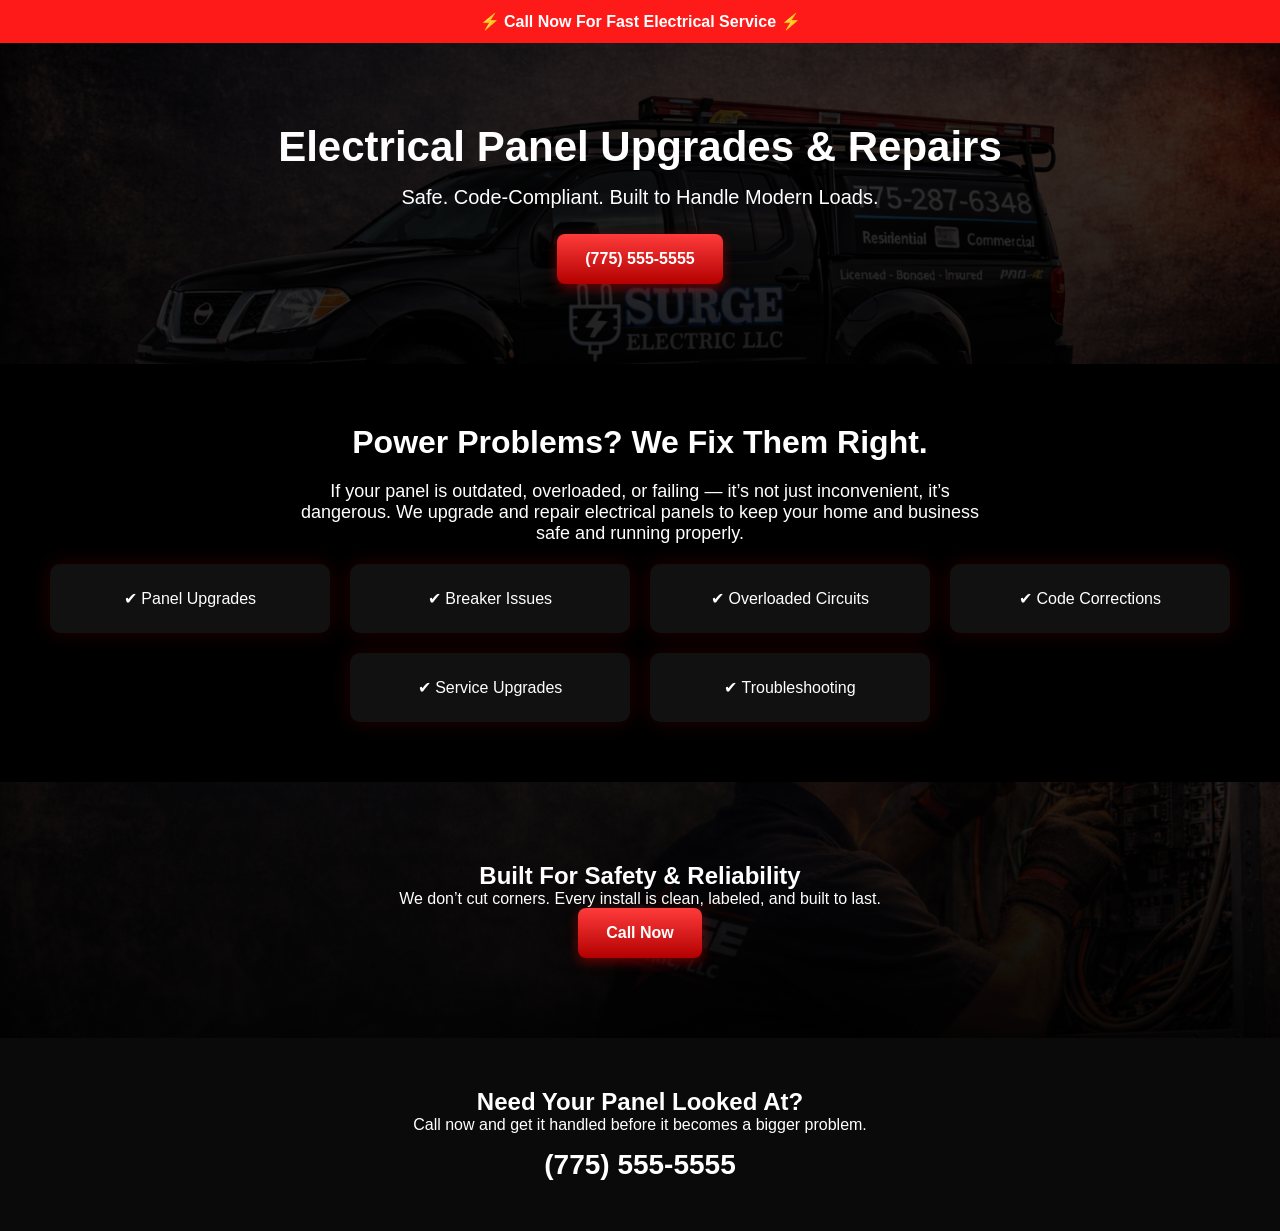
==== power.html @ 5cec7cf7 "Create power.html" ====
<!DOCTYPE html>
<html lang="en">
<head>
<meta charset="UTF-8">
<meta name="viewport" content="width=device-width, initial-scale=1.0">

<title>Electrical Panel Upgrades Reno | Surge Electric</title>

<!-- CALLRAIL SCRIPT -->
<script type="text/javascript" src="//cdn.callrail.com/companies/269112593/7c7fbebf2f808b67dbd3/12/swap.js"></script>

<style>
* {
  margin:0;
  padding:0;
  box-sizing:border-box;
  font-family: Arial, sans-serif;
}

body {
  background:#000;
  color:#fff;
}

/* TOP BAR */
.top-bar {
  background:#ff1a1a;
  text-align:center;
  padding:12px;
  font-weight:bold;
}

/* HERO */
.hero {
  background: linear-gradient(rgba(0,0,0,0.75), rgba(0,0,0,0.85)), url('truck.png');
  background-size:cover;
  background-position:center;
  padding:80px 20px;
  text-align:center;
}

.hero h1 {
  font-size:42px;
  margin-bottom:15px;
}

.hero p {
  font-size:20px;
  margin-bottom:25px;
}

.cta-btn {
  display:inline-block;
  padding:16px 28px;
  background:linear-gradient(to bottom, #ff3b3b, #b30000);
  color:#fff;
  text-decoration:none;
  border-radius:8px;
  font-weight:bold;
  box-shadow:0 4px 12px rgba(255,0,0,0.4);
}

/* SECTION */
.section {
  padding:60px 20px;
  text-align:center;
}

.section h2 {
  font-size:32px;
  margin-bottom:20px;
}

.section p {
  max-width:700px;
  margin:0 auto 20px;
  font-size:18px;
}

/* FEATURES */
.features {
  display:flex;
  flex-wrap:wrap;
  justify-content:center;
  gap:20px;
}

.feature-box {
  background:#111;
  padding:25px;
  border-radius:10px;
  width:280px;
  box-shadow:0 0 20px rgba(255,0,0,0.15);
}

/* IMAGE SECTION */
.image-section {
  background: linear-gradient(rgba(0,0,0,0.85), rgba(0,0,0,0.95)), url('panel.png');
  background-size:cover;
  background-position:center;
  padding:80px 20px;
  text-align:center;
}

/* FOOTER CTA */
.footer {
  background:#0a0a0a;
  padding:50px 20px;
  text-align:center;
}

.phone {
  font-size:28px;
  font-weight:bold;
  margin-top:15px;
}
</style>
</head>

<body>

<div class="top-bar">
⚡ Call Now For Fast Electrical Service ⚡
</div>

<section class="hero">
<h1>Electrical Panel Upgrades & Repairs</h1>
<p>Safe. Code-Compliant. Built to Handle Modern Loads.</p>

<a href="tel:7755555555" class="cta-btn">(775) 555-5555</a>
</section>

<section class="section">
<h2>Power Problems? We Fix Them Right.</h2>

<p>
If your panel is outdated, overloaded, or failing — it’s not just inconvenient, it’s dangerous.
We upgrade and repair electrical panels to keep your home and business safe and running properly.
</p>

<div class="features">
<div class="feature-box">✔ Panel Upgrades</div>
<div class="feature-box">✔ Breaker Issues</div>
<div class="feature-box">✔ Overloaded Circuits</div>
<div class="feature-box">✔ Code Corrections</div>
<div class="feature-box">✔ Service Upgrades</div>
<div class="feature-box">✔ Troubleshooting</div>
</div>
</section>

<section class="image-section">
<h2>Built For Safety & Reliability</h2>
<p>We don’t cut corners. Every install is clean, labeled, and built to last.</p>

<a href="tel:7755555555" class="cta-btn">Call Now</a>
</section>

<section class="footer">
<h2>Need Your Panel Looked At?</h2>
<p>Call now and get it handled before it becomes a bigger problem.</p>

<div class="phone">(775) 555-5555</div>
</section>

</body>
</html>
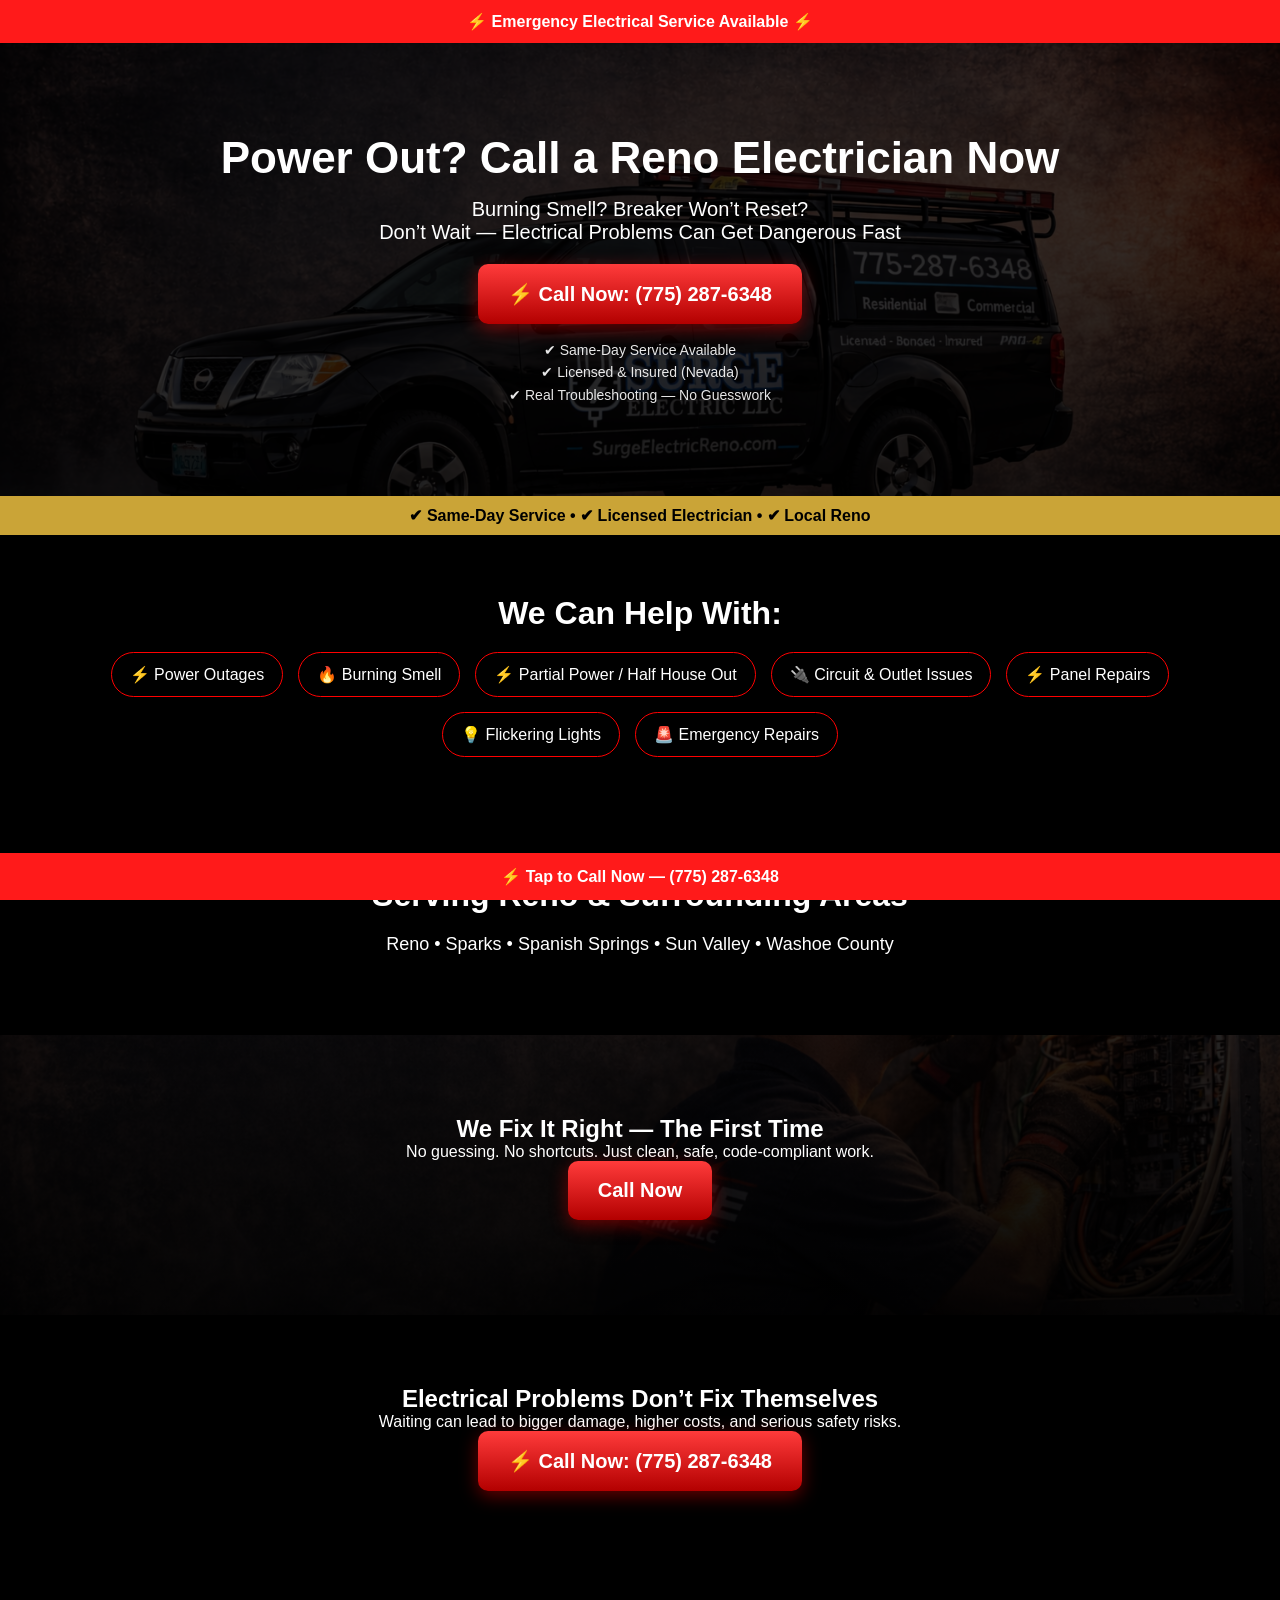
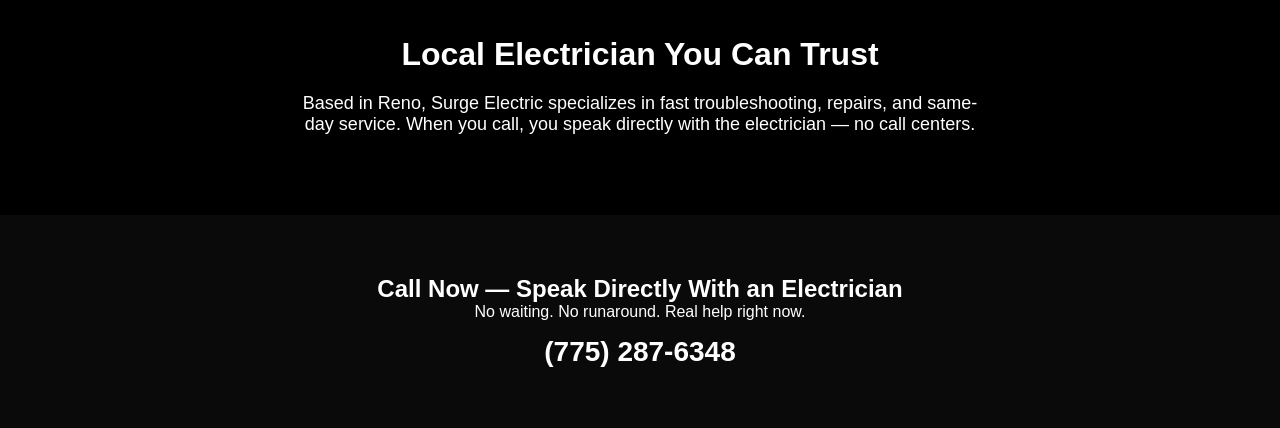
==== commit 9f930ef2: "Update power.html" ====
--- a/power.html
+++ b/power.html
@@ -4,9 +4,8 @@
 <meta charset="UTF-8">
 <meta name="viewport" content="width=device-width, initial-scale=1.0">
 
-<title>Electrical Panel Upgrades Reno | Surge Electric</title>
-
-<!-- CALLRAIL SCRIPT -->
+<title>Emergency Electrician Reno | Power Out? Call Now | Surge Electric</title>
+
 <script type="text/javascript" src="//cdn.callrail.com/companies/269112593/7c7fbebf2f808b67dbd3/12/swap.js"></script>
 
 <style>
@@ -35,29 +34,48 @@
   background: linear-gradient(rgba(0,0,0,0.75), rgba(0,0,0,0.85)), url('truck.png');
   background-size:cover;
   background-position:center;
-  padding:80px 20px;
+  padding:90px 20px;
   text-align:center;
 }
 
 .hero h1 {
-  font-size:42px;
+  font-size:44px;
   margin-bottom:15px;
 }
 
 .hero p {
   font-size:20px;
-  margin-bottom:25px;
-}
-
+  margin-bottom:20px;
+}
+
+/* CTA BUTTON */
 .cta-btn {
   display:inline-block;
-  padding:16px 28px;
+  padding:18px 30px;
   background:linear-gradient(to bottom, #ff3b3b, #b30000);
   color:#fff;
   text-decoration:none;
-  border-radius:8px;
-  font-weight:bold;
-  box-shadow:0 4px 12px rgba(255,0,0,0.4);
+  border-radius:10px;
+  font-weight:bold;
+  font-size:20px;
+  box-shadow:0 5px 18px rgba(255,0,0,0.4);
+  margin-bottom:15px;
+}
+
+/* TRUST TEXT */
+.trust {
+  font-size:14px;
+  opacity:0.9;
+  line-height:1.6;
+}
+
+/* GOLD BAR */
+.gold-bar {
+  background:#caa437;
+  color:#000;
+  text-align:center;
+  padding:10px;
+  font-weight:bold;
 }
 
 /* SECTION */
@@ -82,15 +100,13 @@
   display:flex;
   flex-wrap:wrap;
   justify-content:center;
-  gap:20px;
+  gap:15px;
 }
 
 .feature-box {
-  background:#111;
-  padding:25px;
-  border-radius:10px;
-  width:280px;
-  box-shadow:0 0 20px rgba(255,0,0,0.15);
+  border:1px solid red;
+  padding:12px 18px;
+  border-radius:30px;
 }
 
 /* IMAGE SECTION */
@@ -102,10 +118,16 @@
   text-align:center;
 }
 
+/* CTA SECTION */
+.cta-section {
+  padding:70px 20px;
+  text-align:center;
+}
+
 /* FOOTER CTA */
 .footer {
   background:#0a0a0a;
-  padding:50px 20px;
+  padding:60px 20px;
   text-align:center;
 }
 
@@ -114,53 +136,113 @@
   font-weight:bold;
   margin-top:15px;
 }
+
+/* STICKY BAR */
+.sticky-call {
+  position:fixed;
+  bottom:0;
+  left:0;
+  width:100%;
+  background:#ff1a1a;
+  text-align:center;
+  padding:14px;
+  font-weight:bold;
+  z-index:999;
+}
 </style>
 </head>
 
 <body>
 
 <div class="top-bar">
-⚡ Call Now For Fast Electrical Service ⚡
+⚡ Emergency Electrical Service Available ⚡
 </div>
 
 <section class="hero">
-<h1>Electrical Panel Upgrades & Repairs</h1>
-<p>Safe. Code-Compliant. Built to Handle Modern Loads.</p>
-
-<a href="tel:7755555555" class="cta-btn">(775) 555-5555</a>
-</section>
+<h1>Power Out? Call a Reno Electrician Now</h1>
+
+<p>
+Burning Smell? Breaker Won’t Reset?<br>
+Don’t Wait — Electrical Problems Can Get Dangerous Fast
+</p>
+
+<a href="tel:7752876348" class="cta-btn">⚡ Call Now: (775) 287-6348</a>
+
+<div class="trust">
+✔ Same-Day Service Available<br>
+✔ Licensed & Insured (Nevada)<br>
+✔ Real Troubleshooting — No Guesswork
+</div>
+</section>
+
+<div class="gold-bar">
+✔ Same-Day Service • ✔ Licensed Electrician • ✔ Local Reno
+</div>
 
 <section class="section">
-<h2>Power Problems? We Fix Them Right.</h2>
-
-<p>
-If your panel is outdated, overloaded, or failing — it’s not just inconvenient, it’s dangerous.
-We upgrade and repair electrical panels to keep your home and business safe and running properly.
-</p>
+<h2>We Can Help With:</h2>
 
 <div class="features">
-<div class="feature-box">✔ Panel Upgrades</div>
-<div class="feature-box">✔ Breaker Issues</div>
-<div class="feature-box">✔ Overloaded Circuits</div>
-<div class="feature-box">✔ Code Corrections</div>
-<div class="feature-box">✔ Service Upgrades</div>
-<div class="feature-box">✔ Troubleshooting</div>
-</div>
+<div class="feature-box">⚡ Power Outages</div>
+<div class="feature-box">🔥 Burning Smell</div>
+<div class="feature-box">⚡ Partial Power / Half House Out</div>
+<div class="feature-box">🔌 Circuit & Outlet Issues</div>
+<div class="feature-box">⚡ Panel Repairs</div>
+<div class="feature-box">💡 Flickering Lights</div>
+<div class="feature-box">🚨 Emergency Repairs</div>
+</div>
+</section>
+
+<section class="section">
+<h2>Serving Reno & Surrounding Areas</h2>
+
+<p>
+Reno • Sparks • Spanish Springs • Sun Valley • Washoe County
+</p>
 </section>
 
 <section class="image-section">
-<h2>Built For Safety & Reliability</h2>
-<p>We don’t cut corners. Every install is clean, labeled, and built to last.</p>
-
-<a href="tel:7755555555" class="cta-btn">Call Now</a>
+<h2>We Fix It Right — The First Time</h2>
+
+<p>
+No guessing. No shortcuts. Just clean, safe, code-compliant work.
+</p>
+
+<a href="tel:7752876348" class="cta-btn">Call Now</a>
+</section>
+
+<section class="cta-section">
+<h2>Electrical Problems Don’t Fix Themselves</h2>
+
+<p>
+Waiting can lead to bigger damage, higher costs, and serious safety risks.
+</p>
+
+<a href="tel:7752876348" class="cta-btn">⚡ Call Now: (775) 287-6348</a>
+</section>
+
+<section class="section">
+<h2>Local Electrician You Can Trust</h2>
+
+<p>
+Based in Reno, Surge Electric specializes in fast troubleshooting, repairs, and same-day service.
+When you call, you speak directly with the electrician — no call centers.
+</p>
 </section>
 
 <section class="footer">
-<h2>Need Your Panel Looked At?</h2>
-<p>Call now and get it handled before it becomes a bigger problem.</p>
-
-<div class="phone">(775) 555-5555</div>
-</section>
+<h2>Call Now — Speak Directly With an Electrician</h2>
+
+<p>No waiting. No runaround. Real help right now.</p>
+
+<div class="phone">(775) 287-6348</div>
+</section>
+
+<div class="sticky-call">
+<a href="tel:7752876348" style="color:white;text-decoration:none;">
+⚡ Tap to Call Now — (775) 287-6348
+</a>
+</div>
 
 </body>
 </html>
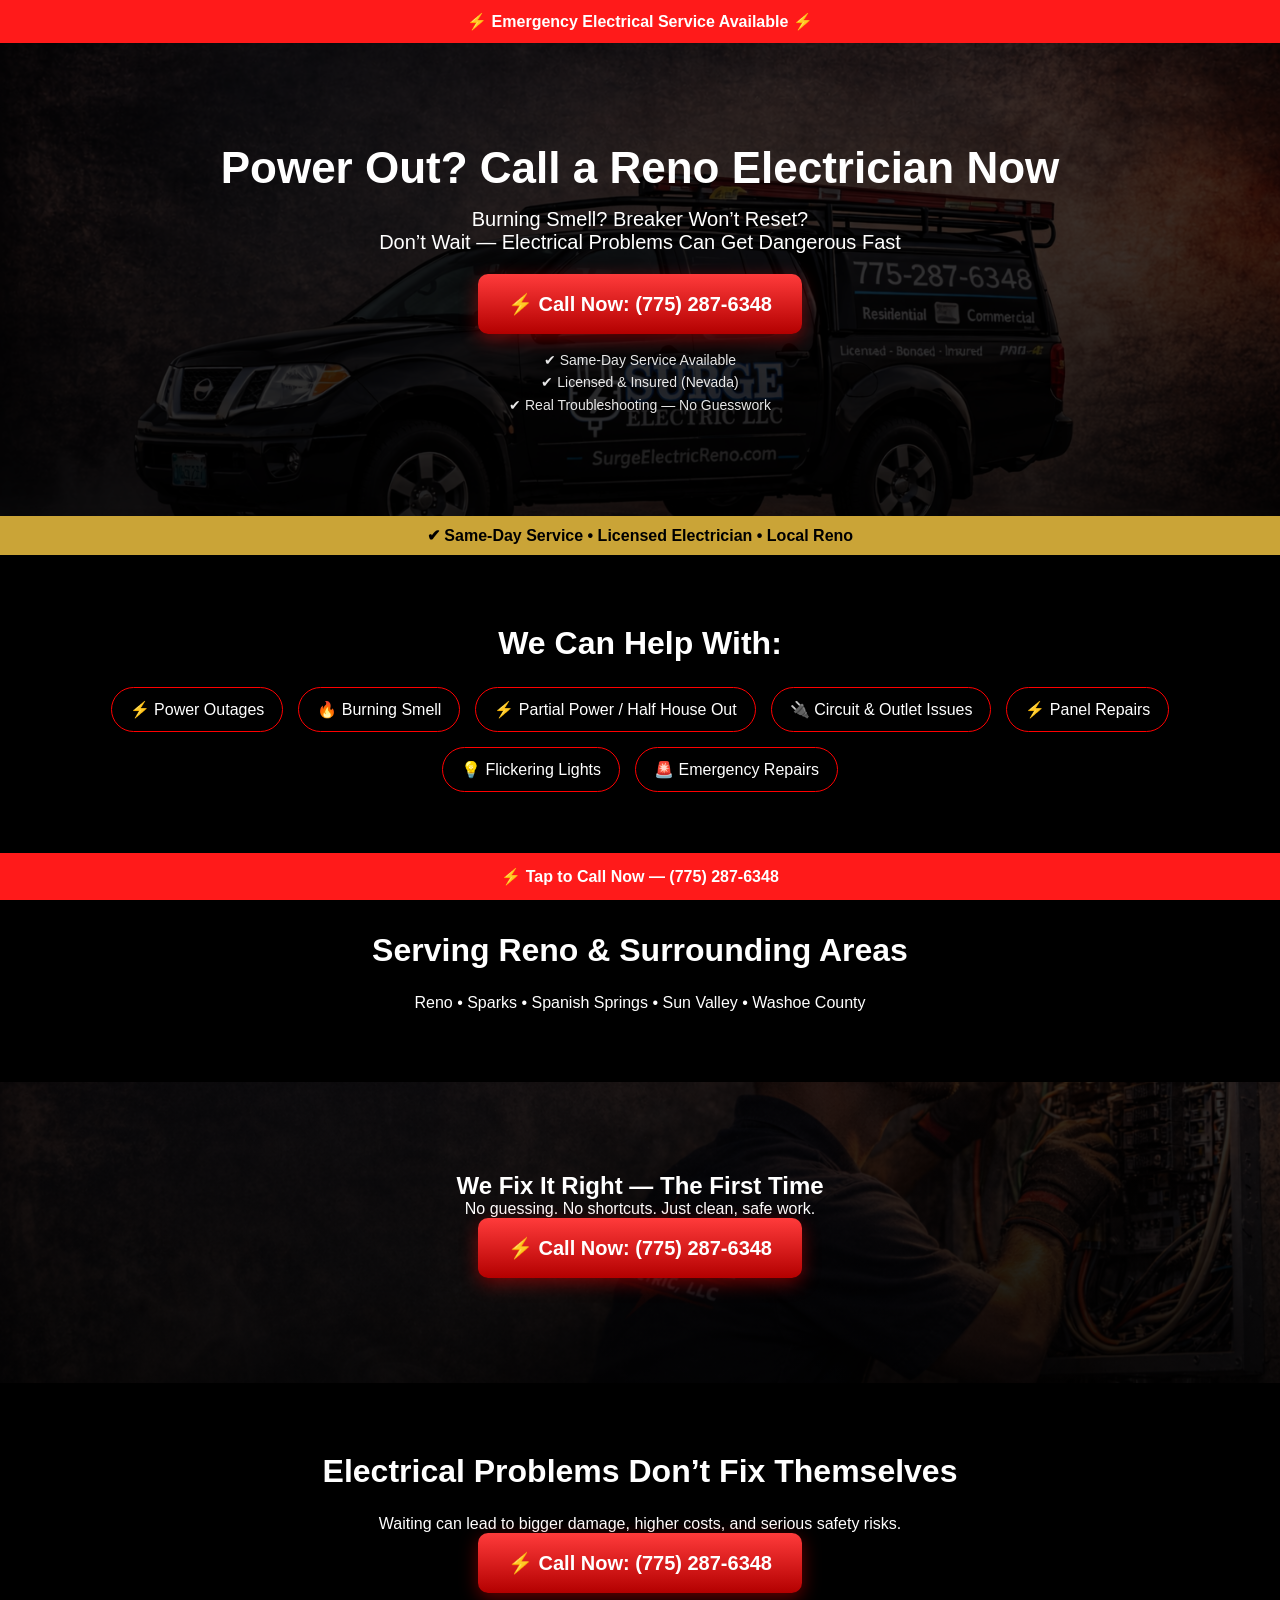
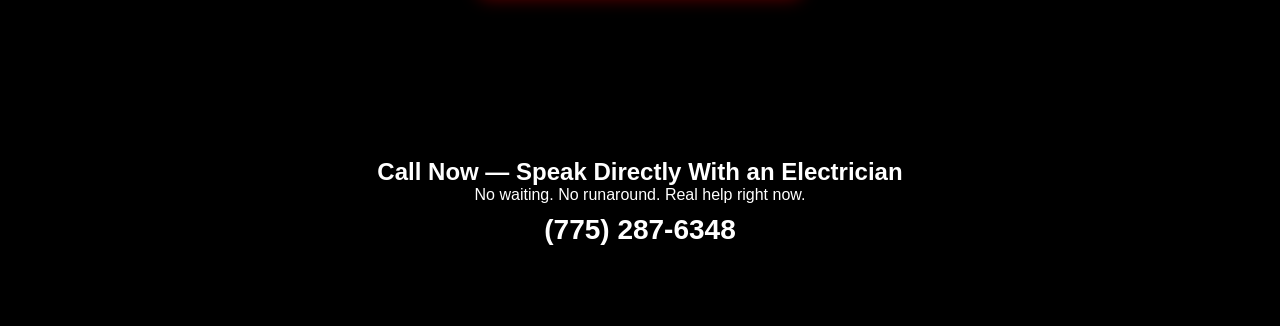
==== commit 77cd730b: "Update power.html" ====
--- a/power.html
+++ b/power.html
@@ -4,150 +4,120 @@
 <meta charset="UTF-8">
 <meta name="viewport" content="width=device-width, initial-scale=1.0">
 
-<title>Emergency Electrician Reno | Power Out? Call Now | Surge Electric</title>
-
-<script type="text/javascript" src="//cdn.callrail.com/companies/269112593/7c7fbebf2f808b67dbd3/12/swap.js"></script>
+<title>Emergency Electrician Reno | Surge Electric</title>
+
+<script src="//cdn.callrail.com/companies/269112593/7c7fbebf2f808b67dbd3/12/swap.js"></script>
 
 <style>
-* {
-  margin:0;
-  padding:0;
-  box-sizing:border-box;
-  font-family: Arial, sans-serif;
-}
-
-body {
-  background:#000;
-  color:#fff;
-}
+*{margin:0;padding:0;box-sizing:border-box;font-family:Arial;}
+
+body{background:#000;color:#fff;}
 
 /* TOP BAR */
-.top-bar {
-  background:#ff1a1a;
-  text-align:center;
-  padding:12px;
-  font-weight:bold;
+.top-bar{
+background:#ff1a1a;
+text-align:center;
+padding:12px;
+font-weight:bold;
 }
 
 /* HERO */
-.hero {
-  background: linear-gradient(rgba(0,0,0,0.75), rgba(0,0,0,0.85)), url('truck.png');
-  background-size:cover;
-  background-position:center;
-  padding:90px 20px;
-  text-align:center;
-}
-
-.hero h1 {
-  font-size:44px;
-  margin-bottom:15px;
-}
-
-.hero p {
-  font-size:20px;
-  margin-bottom:20px;
-}
-
-/* CTA BUTTON */
-.cta-btn {
-  display:inline-block;
-  padding:18px 30px;
-  background:linear-gradient(to bottom, #ff3b3b, #b30000);
-  color:#fff;
-  text-decoration:none;
-  border-radius:10px;
-  font-weight:bold;
-  font-size:20px;
-  box-shadow:0 5px 18px rgba(255,0,0,0.4);
-  margin-bottom:15px;
-}
-
-/* TRUST TEXT */
-.trust {
-  font-size:14px;
-  opacity:0.9;
-  line-height:1.6;
+.hero{
+background:linear-gradient(rgba(0,0,0,0.7), rgba(0,0,0,0.85)), url('/truck.png');
+background-size:cover;
+background-position:center;
+padding:100px 20px;
+text-align:center;
+}
+
+.hero h1{font-size:44px;margin-bottom:15px;}
+
+.hero p{font-size:20px;margin-bottom:20px;}
+
+.cta-btn{
+display:inline-block;
+padding:18px 30px;
+background:linear-gradient(#ff3b3b,#b30000);
+border-radius:10px;
+font-weight:bold;
+font-size:20px;
+text-decoration:none;
+color:#fff;
+box-shadow:0 5px 18px rgba(255,0,0,0.4);
+margin-bottom:15px;
+}
+
+.trust{
+font-size:14px;
+opacity:.9;
+line-height:1.6;
 }
 
 /* GOLD BAR */
-.gold-bar {
-  background:#caa437;
-  color:#000;
-  text-align:center;
-  padding:10px;
-  font-weight:bold;
+.gold{
+background:#caa437;
+color:#000;
+text-align:center;
+padding:10px;
+font-weight:bold;
 }
 
 /* SECTION */
-.section {
-  padding:60px 20px;
-  text-align:center;
-}
-
-.section h2 {
-  font-size:32px;
-  margin-bottom:20px;
-}
-
-.section p {
-  max-width:700px;
-  margin:0 auto 20px;
-  font-size:18px;
+.section{
+padding:70px 20px;
+text-align:center;
+}
+
+.section h2{
+font-size:32px;
+margin-bottom:25px;
 }
 
 /* FEATURES */
-.features {
-  display:flex;
-  flex-wrap:wrap;
-  justify-content:center;
-  gap:15px;
-}
-
-.feature-box {
-  border:1px solid red;
-  padding:12px 18px;
-  border-radius:30px;
+.features{
+display:flex;
+flex-wrap:wrap;
+justify-content:center;
+gap:15px;
+}
+
+.feature{
+border:1px solid red;
+padding:12px 18px;
+border-radius:30px;
 }
 
 /* IMAGE SECTION */
-.image-section {
-  background: linear-gradient(rgba(0,0,0,0.85), rgba(0,0,0,0.95)), url('panel.png');
-  background-size:cover;
-  background-position:center;
-  padding:80px 20px;
-  text-align:center;
-}
-
-/* CTA SECTION */
-.cta-section {
-  padding:70px 20px;
-  text-align:center;
-}
-
-/* FOOTER CTA */
-.footer {
-  background:#0a0a0a;
-  padding:60px 20px;
-  text-align:center;
-}
-
-.phone {
-  font-size:28px;
-  font-weight:bold;
-  margin-top:15px;
-}
-
-/* STICKY BAR */
-.sticky-call {
-  position:fixed;
-  bottom:0;
-  left:0;
-  width:100%;
-  background:#ff1a1a;
-  text-align:center;
-  padding:14px;
-  font-weight:bold;
-  z-index:999;
+.image{
+background:linear-gradient(rgba(0,0,0,0.8), rgba(0,0,0,0.9)), url('/panel.png');
+background-size:cover;
+background-position:center;
+padding:90px 20px;
+text-align:center;
+}
+
+/* FOOTER */
+.footer{
+padding:80px 20px;
+text-align:center;
+}
+
+.phone{
+font-size:28px;
+font-weight:bold;
+margin-top:10px;
+}
+
+/* STICKY */
+.sticky{
+position:fixed;
+bottom:0;
+width:100%;
+background:#ff1a1a;
+text-align:center;
+padding:14px;
+font-weight:bold;
+z-index:999;
 }
 </style>
 </head>
@@ -161,12 +131,12 @@
 <section class="hero">
 <h1>Power Out? Call a Reno Electrician Now</h1>
 
-<p>
-Burning Smell? Breaker Won’t Reset?<br>
-Don’t Wait — Electrical Problems Can Get Dangerous Fast
-</p>
-
-<a href="tel:7752876348" class="cta-btn">⚡ Call Now: (775) 287-6348</a>
+<p>Burning Smell? Breaker Won’t Reset?<br>
+Don’t Wait — Electrical Problems Can Get Dangerous Fast</p>
+
+<a href="tel:7752876348" class="cta-btn">
+⚡ Call Now: (775) 287-6348
+</a>
 
 <div class="trust">
 ✔ Same-Day Service Available<br>
@@ -175,70 +145,55 @@
 </div>
 </section>
 
-<div class="gold-bar">
-✔ Same-Day Service • ✔ Licensed Electrician • ✔ Local Reno
+<div class="gold">
+✔ Same-Day Service • Licensed Electrician • Local Reno
 </div>
 
 <section class="section">
 <h2>We Can Help With:</h2>
 
 <div class="features">
-<div class="feature-box">⚡ Power Outages</div>
-<div class="feature-box">🔥 Burning Smell</div>
-<div class="feature-box">⚡ Partial Power / Half House Out</div>
-<div class="feature-box">🔌 Circuit & Outlet Issues</div>
-<div class="feature-box">⚡ Panel Repairs</div>
-<div class="feature-box">💡 Flickering Lights</div>
-<div class="feature-box">🚨 Emergency Repairs</div>
+<div class="feature">⚡ Power Outages</div>
+<div class="feature">🔥 Burning Smell</div>
+<div class="feature">⚡ Partial Power / Half House Out</div>
+<div class="feature">🔌 Circuit & Outlet Issues</div>
+<div class="feature">⚡ Panel Repairs</div>
+<div class="feature">💡 Flickering Lights</div>
+<div class="feature">🚨 Emergency Repairs</div>
 </div>
 </section>
 
 <section class="section">
 <h2>Serving Reno & Surrounding Areas</h2>
-
-<p>
-Reno • Sparks • Spanish Springs • Sun Valley • Washoe County
-</p>
-</section>
-
-<section class="image-section">
+<p>Reno • Sparks • Spanish Springs • Sun Valley • Washoe County</p>
+</section>
+
+<section class="image">
 <h2>We Fix It Right — The First Time</h2>
-
-<p>
-No guessing. No shortcuts. Just clean, safe, code-compliant work.
-</p>
-
-<a href="tel:7752876348" class="cta-btn">Call Now</a>
-</section>
-
-<section class="cta-section">
+<p>No guessing. No shortcuts. Just clean, safe work.</p>
+
+<a href="tel:7752876348" class="cta-btn">
+⚡ Call Now: (775) 287-6348
+</a>
+</section>
+
+<section class="section">
 <h2>Electrical Problems Don’t Fix Themselves</h2>
-
-<p>
-Waiting can lead to bigger damage, higher costs, and serious safety risks.
-</p>
-
-<a href="tel:7752876348" class="cta-btn">⚡ Call Now: (775) 287-6348</a>
-</section>
-
-<section class="section">
-<h2>Local Electrician You Can Trust</h2>
-
-<p>
-Based in Reno, Surge Electric specializes in fast troubleshooting, repairs, and same-day service.
-When you call, you speak directly with the electrician — no call centers.
-</p>
+<p>Waiting can lead to bigger damage, higher costs, and serious safety risks.</p>
+
+<a href="tel:7752876348" class="cta-btn">
+⚡ Call Now: (775) 287-6348
+</a>
 </section>
 
 <section class="footer">
 <h2>Call Now — Speak Directly With an Electrician</h2>
-
 <p>No waiting. No runaround. Real help right now.</p>
 
 <div class="phone">(775) 287-6348</div>
 </section>
 
-<div class="sticky-call">
+<div class="sticky">
 <a href="tel:7752876348" style="color:white;text-decoration:none;">
 ⚡ Tap to Call Now — (775) 287-6348
 </a>
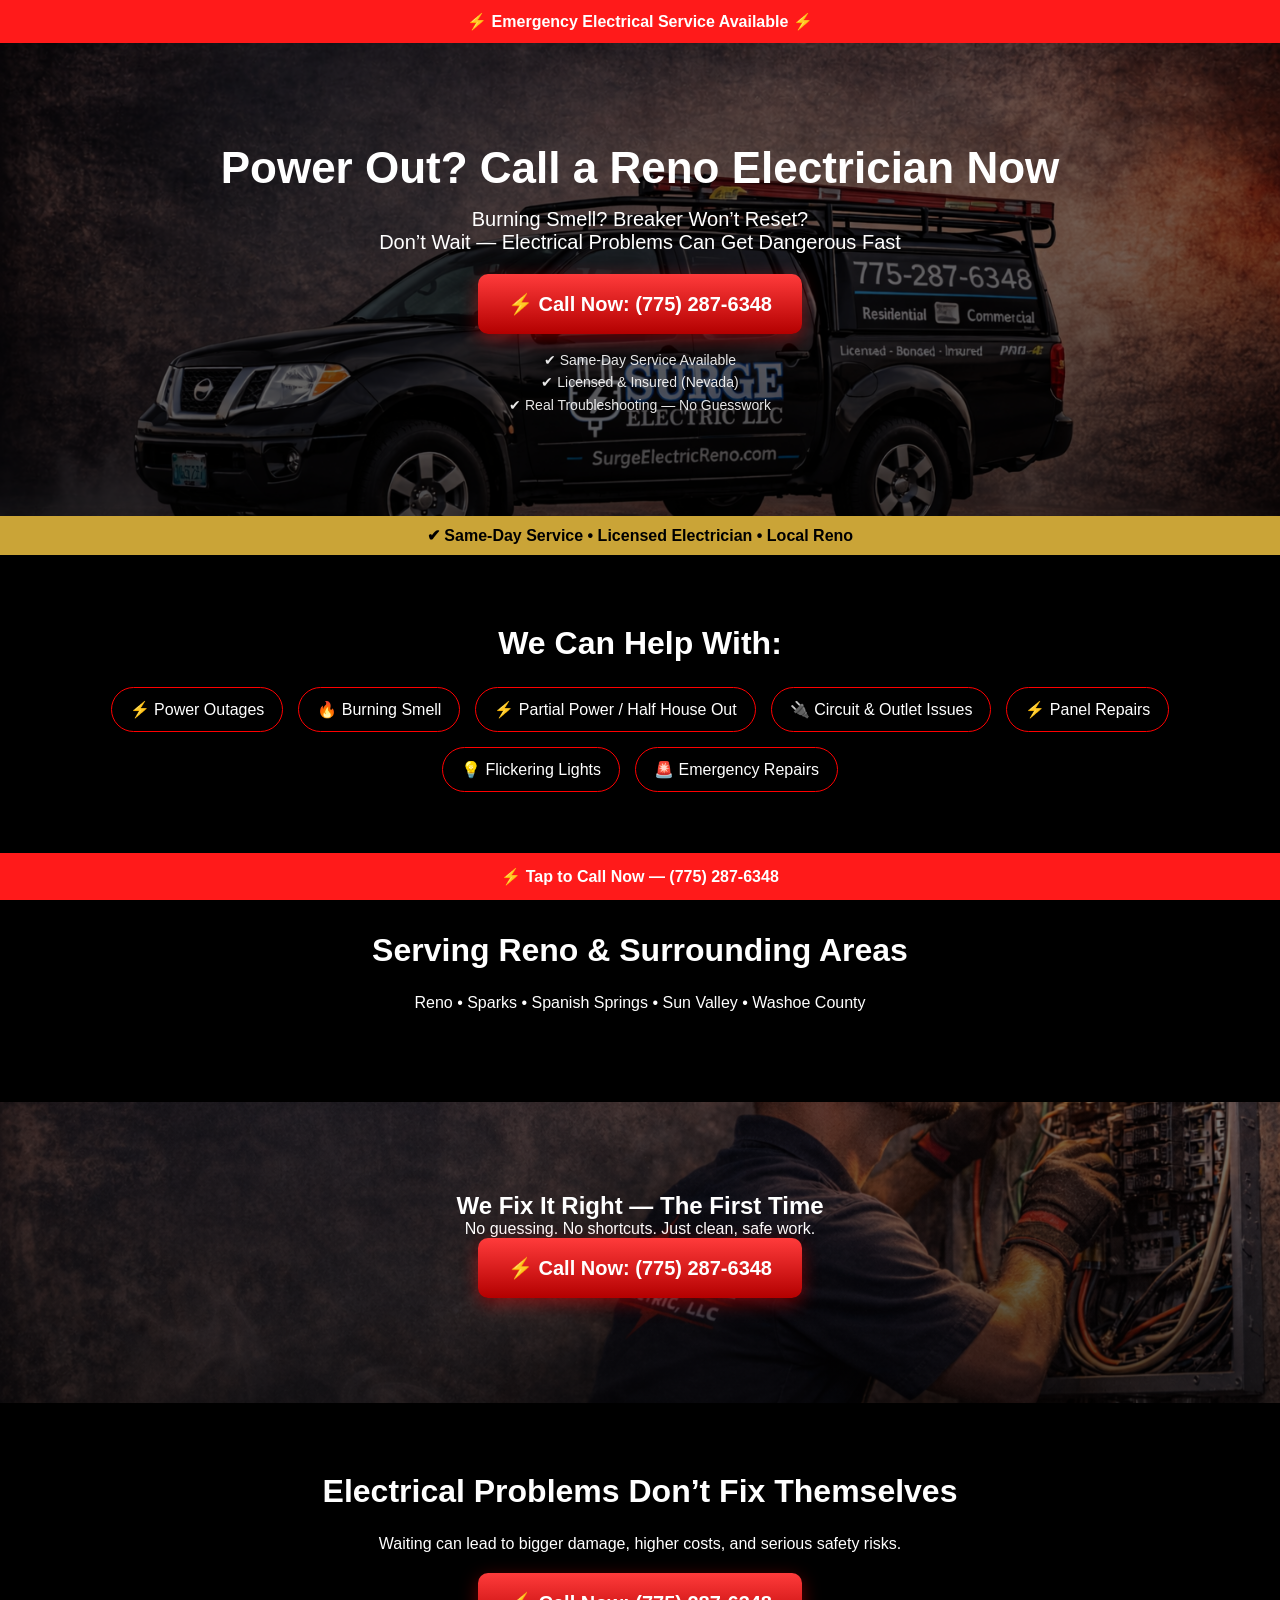
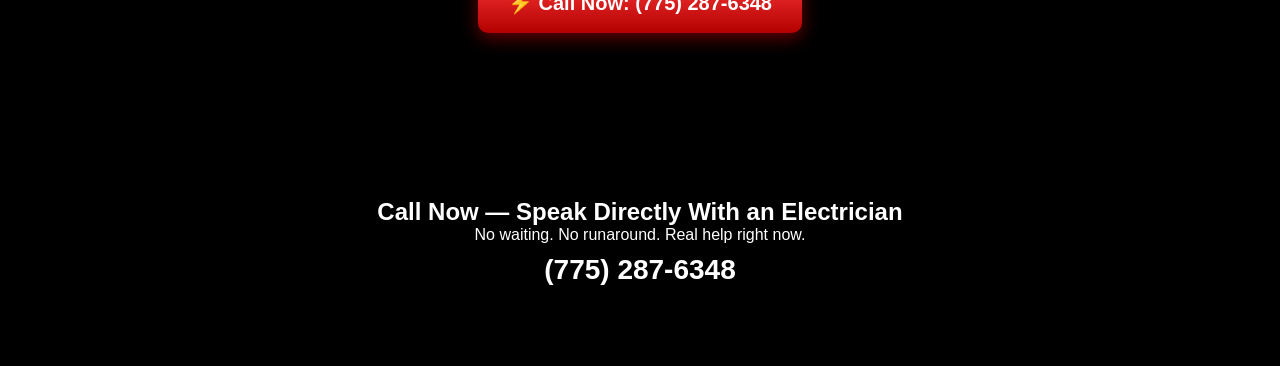
==== commit 23dd2c59: "Update power.html" ====
--- a/power.html
+++ b/power.html
@@ -23,17 +23,24 @@
 
 /* HERO */
 .hero{
-background:linear-gradient(rgba(0,0,0,0.7), rgba(0,0,0,0.85)), url('/truck.png');
+background:linear-gradient(rgba(0,0,0,0.45), rgba(0,0,0,0.65)), url('/truck.png');
 background-size:cover;
 background-position:center;
 padding:100px 20px;
 text-align:center;
 }
 
-.hero h1{font-size:44px;margin-bottom:15px;}
-
-.hero p{font-size:20px;margin-bottom:20px;}
-
+.hero h1{
+font-size:44px;
+margin-bottom:15px;
+}
+
+.hero p{
+font-size:20px;
+margin-bottom:20px;
+}
+
+/* BUTTON */
 .cta-btn{
 display:inline-block;
 padding:18px 30px;
@@ -71,6 +78,11 @@
 .section h2{
 font-size:32px;
 margin-bottom:25px;
+}
+
+.section p{
+max-width:700px;
+margin:0 auto 20px;
 }
 
 /* FEATURES */
@@ -89,7 +101,7 @@
 
 /* IMAGE SECTION */
 .image{
-background:linear-gradient(rgba(0,0,0,0.8), rgba(0,0,0,0.9)), url('/panel.png');
+background:linear-gradient(rgba(0,0,0,0.5), rgba(0,0,0,0.7)), url('/panel.png');
 background-size:cover;
 background-position:center;
 padding:90px 20px;
@@ -131,8 +143,10 @@
 <section class="hero">
 <h1>Power Out? Call a Reno Electrician Now</h1>
 
-<p>Burning Smell? Breaker Won’t Reset?<br>
-Don’t Wait — Electrical Problems Can Get Dangerous Fast</p>
+<p>
+Burning Smell? Breaker Won’t Reset?<br>
+Don’t Wait — Electrical Problems Can Get Dangerous Fast
+</p>
 
 <a href="tel:7752876348" class="cta-btn">
 ⚡ Call Now: (775) 287-6348
@@ -170,6 +184,7 @@
 
 <section class="image">
 <h2>We Fix It Right — The First Time</h2>
+
 <p>No guessing. No shortcuts. Just clean, safe work.</p>
 
 <a href="tel:7752876348" class="cta-btn">
@@ -179,7 +194,10 @@
 
 <section class="section">
 <h2>Electrical Problems Don’t Fix Themselves</h2>
-<p>Waiting can lead to bigger damage, higher costs, and serious safety risks.</p>
+
+<p>
+Waiting can lead to bigger damage, higher costs, and serious safety risks.
+</p>
 
 <a href="tel:7752876348" class="cta-btn">
 ⚡ Call Now: (775) 287-6348
@@ -188,6 +206,7 @@
 
 <section class="footer">
 <h2>Call Now — Speak Directly With an Electrician</h2>
+
 <p>No waiting. No runaround. Real help right now.</p>
 
 <div class="phone">(775) 287-6348</div>
